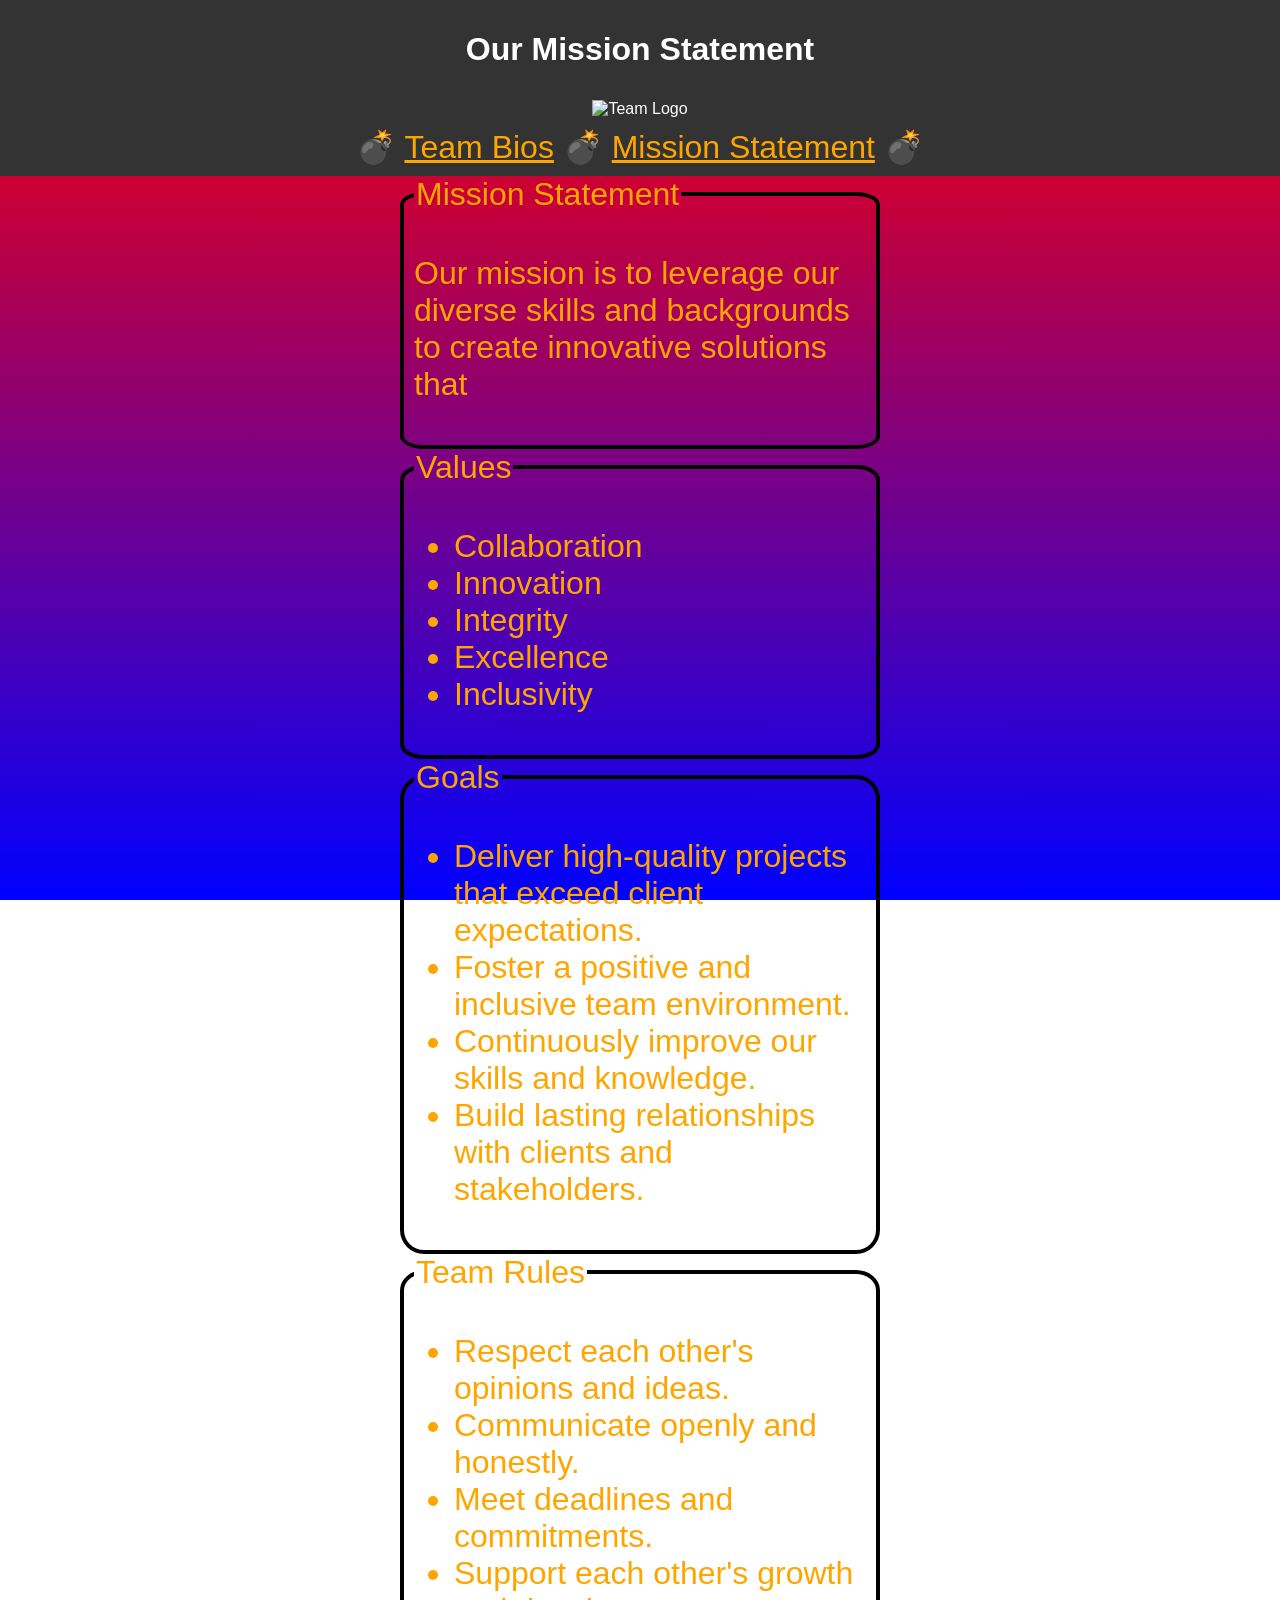
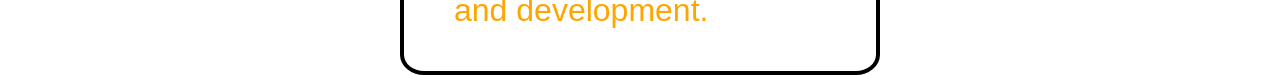
==== mission.html @ eae0ceab "Merge b63291ab2e59ecc040409898827a7863b1cd4690 into 726ade27a4880d147ade46cdefd3dcf4b9517736" ====
<!DOCTYPE html>
<html lang="en">
<head>
    <meta charset="UTF-8">
    <meta name="viewport" content="width=device-width, initial-scale=1.0">
    <title>Team X - Mission Statment</title>
    <link rel="stylesheet" href="styles.css"> <!-- Link to external CSS file -->
</head>
<body>
    <header>
        <h1>Our Mission Statement</h1>
        <!-- Example team logo -->
        <img src="img/team-logo.png" alt="Team Logo" class="team-logo">

        <!-- Navigation menu to switch between sections -->
        <nav>
       💣  <a href="index.html">Team Bios</a> 💣
            <a href="mission.html">Mission Statement</a> 💣
        </nav>
    </header>
    <main>
        <fieldset>
            <legend>Mission Statement</legend>
            <p>Our mission is to leverage our diverse skills and backgrounds to create innovative solutions that
        </fieldset>
        <fieldset>
            <legend>Values</legend>
            <ul>
                <li>Collaboration</li>
                <li>Innovation</li>
                <li>Integrity</li>
                <li>Excellence</li>
                <li>Inclusivity</li>
            </ul>
        </fieldset>
        <fieldset>
            <legend>Goals</legend>
            <ul>
                <li>Deliver high-quality projects that exceed client expectations.</li>
                <li>Foster a positive and inclusive team environment.</li>
                <li>Continuously improve our skills and knowledge.</li>
                <li>Build lasting relationships with clients and stakeholders.</li>
            </ul>
        </fieldset>
        <fieldset>
            <legend>Team Rules</legend>
            <ul>
                <li>Respect each other's opinions and ideas.</li>
                <li>Communicate openly and honestly.</li>
                <li>Meet deadlines and commitments.</li>
                <li>Support each other's growth and development.</li>
            </ul>
        </fieldset>
    </main>
    <footer>

    </footer>
</body>
</html>
---- styles.css ----
/* General page styling */
body {
    font-family: Arial, sans-serif;
    background: linear-gradient(180deg, red, blue);
    margin: 0;
    padding: 0;
    background-repeat: no-repeat;
    background-attachment: fixed;
}


/* Header section styling */
header {
    background: #333;
    color: #fff;
    padding: 10px 0;
    text-align: center;
}

/* Styling for team logo image */
.team-logo {
    width: 150px; /* Adjust the size as needed */
    margin-top: 10px;
}

/* Menu button styling */
header nav {
    margin-top: 10px;
    font-size: 2rem;
}

header nav a{
    color: orange;
}

header nav button {
    background: #007BFF;
    color: white;
    border: none;
    padding: 10px 15px;
    border-radius: 5px;
    cursor: pointer;
    margin: 0 5px;
}

header nav button:hover {
    background: #0056b3;
}

/* mission statement and fieldset styling */
body fieldset{
    border: 4px solid black;
    margin: 0 400px 0 400px;
    padding: 10px;
    border-radius: 5%;
    font-size: 2rem;
    color: orange;
}

/* Flex container for team bios and vision sections */
.container {
    width: 80%;
    margin: 20px auto;
    display: flex;
    flex-wrap: wrap;
    justify-content: space-between;
}

/* Card styling for individual team bios */
.card {
    background: white;
    border-radius: 8px;
    box-shadow: 0 2px 5px rgba(0, 0, 0, 0.1);
    margin: 10px;
    padding: 20px;
    display: flex;
    flex-direction: column;
    align-items: center;
    justify-content: center;
    flex-wrap: wrap;
    width: 300px;
    transition: transform 0.2s;
}

.card:hover {
    transform: scale(1.05);
}

h2 {
    margin: 0 0 10px;
}

/* Initially hide bio details */
.bio {
    display: none;
    margin-top: 10px;
    color: #555;
}

/* Button styling */
button {
    background: #007BFF;
    color: white;
    border: none;
    padding: 10px 15px;
    border-radius: 5px;
    cursor: pointer;
}

button:hover {
    background: #0056b3;
}
/* Im sorry ray this was messing with the style of the site
.ray-image {
-webkit-box-shadow:0px 0px 182px 124px rgba(45,255,196,0.9);
-moz-box-shadow: 0px 0px 182px 124px rgba(45,255,196,0.9);
box-shadow: 0px 0px 182px 124px rgba(45,255,196,0.9);
}
*/

/*Ray color theme*/
#card1 {
    background: linear-gradient(90deg, green, yellow);
}

/*Devin's color theme*/
#card2 {
    background: linear-gradient(90deg, aqua, orange);
}

/*Jayden's color theme, change green and yellow to whatever*/
#card3 {
    background: linear-gradient(90deg, green, yellow);
}

/*Tristan's color theme, change green and yellow to whatever*/
#card4 {
    background: linear-gradient(90deg, green, yellow);
}

/*Jean's color theme, change green and yellow to whatever*/
#card5 {
    background: linear-gradient(90deg, green, yellow);
}
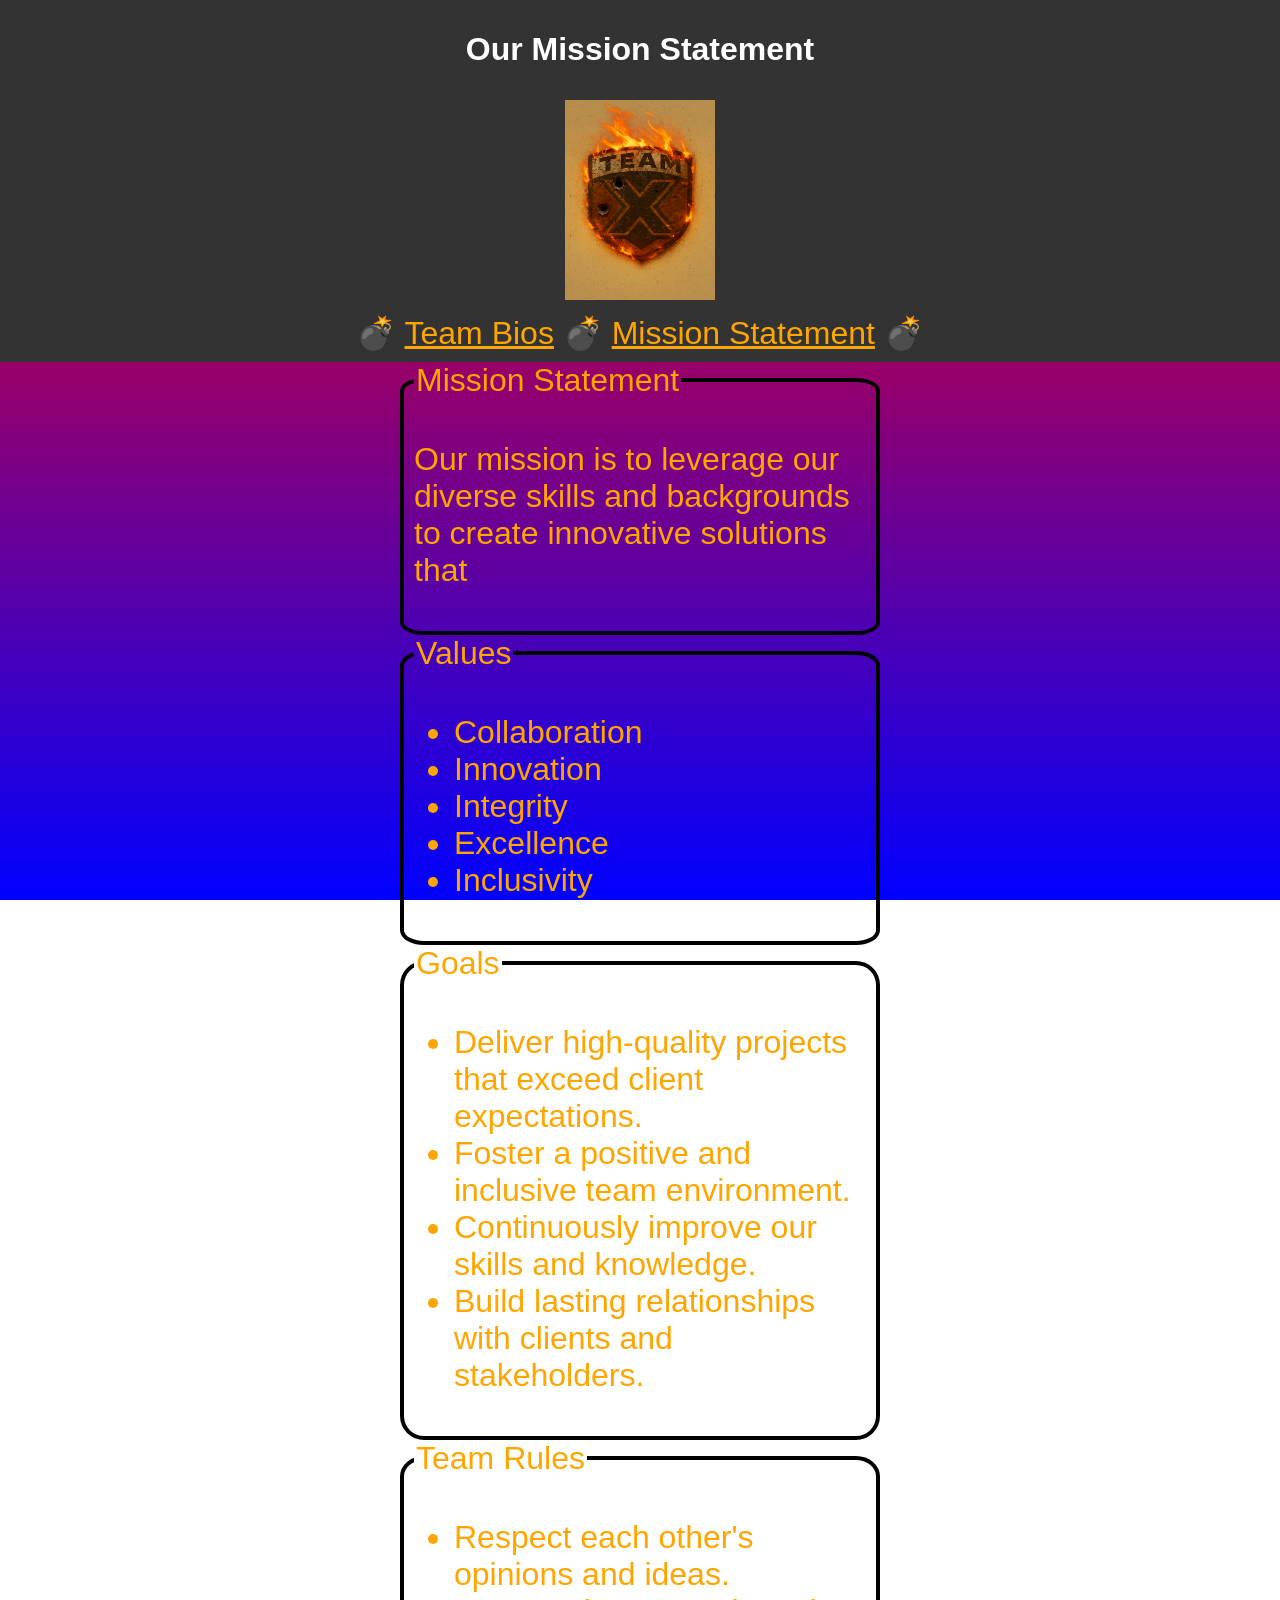
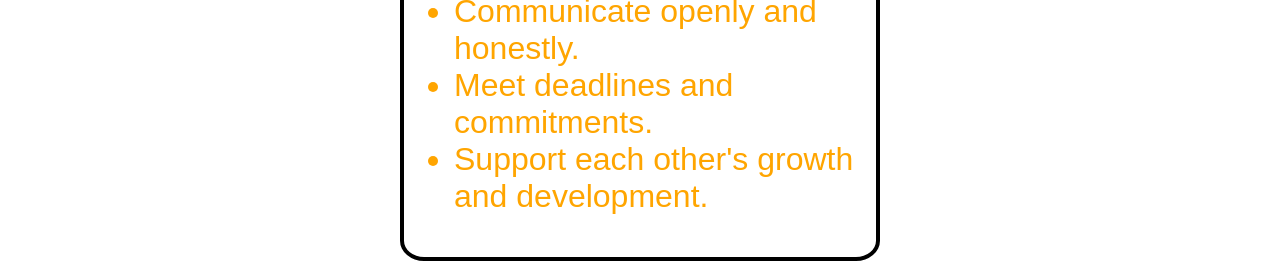
==== commit 8fa0521b: "Merge ea2136a0698a4c81302f9080be88e80ad29699a8 into 726ade27a4880d147ade46cdefd3dcf4b9517736" ====
--- a/mission.html
+++ b/mission.html
@@ -10,7 +10,7 @@
     <header>
         <h1>Our Mission Statement</h1>
         <!-- Example team logo -->
-        <img src="img/team-logo.png" alt="Team Logo" class="team-logo">
+        <img src="img/TeamXLogo.png" alt="Team Logo" class="team-logo" width="200" height="200">
 
         <!-- Navigation menu to switch between sections -->
         <nav>
--- a/styles.css
+++ b/styles.css
@@ -33,18 +33,8 @@
     color: orange;
 }
 
-header nav button {
-    background: #007BFF;
-    color: white;
-    border: none;
-    padding: 10px 15px;
-    border-radius: 5px;
-    cursor: pointer;
-    margin: 0 5px;
-}
-
-header nav button:hover {
-    background: #0056b3;
+header nav a:hover {
+    color: #0056b3;
 }
 
 /* mission statement and fieldset styling */
@@ -94,7 +84,7 @@
 .bio {
     display: none;
     margin-top: 10px;
-    color: #555;
+    color: black;
 }
 
 /* Button styling */
